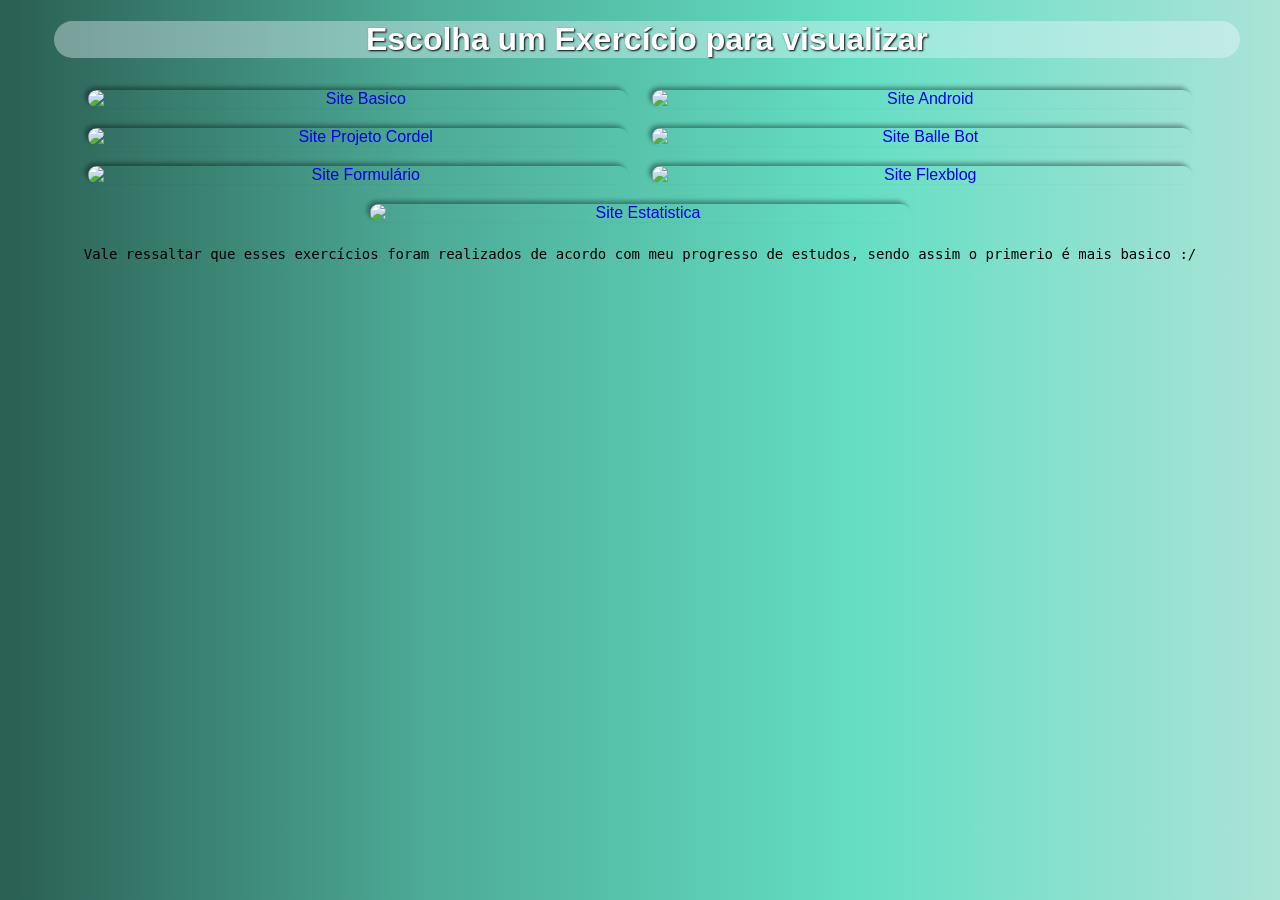
==== index.html @ 1e6b22aa "flexbox" ====
<!DOCTYPE html>
<html lang="pt-br">
<head>
    <meta charset="UTF-8">
    <meta http-equiv="X-UA-Compatible" content="IE=edge">
    <meta name="viewport" content="width=device-width, initial-scale=1.0">
    <title>Exercícios em Html e Css</title>
    <style>
        body{
            font-family: Arial, Helvetica, sans-serif;
            color: rgb(0, 0, 0);
            background-image: linear-gradient(90deg, #2A5E53, #4DAB96, #64DEC3, #ABE3D7);
        }
        main{
            text-align: center;
            margin: auto;
            max-width: 1200px;
        }
        h1{
            text-shadow: 1px 1px 2px black;
            color: white;
            margin-left: 14px;
            background-color: rgba(240, 248, 255, 0.39);
            border-radius: 20px;
        }
        p{
            font-size: 14px;
        }
        img{
            width: 45%;
            display: inline-block;
            border-radius: 10px;
            margin: 10px;
            box-shadow: -3px -3px 4px 0px #0000005e;
        }
        img:hover{
            transform: translate(-3px, -3px);
            box-shadow: 0px 0px 20px white;
            transition: transform 0.5s;
        }
    </style>
</head>
<body>
    <main>
        <h1>Escolha um Exercício para visualizar</h1>
        
        <a target="_blank" href="01 - Site Basico Videos Youtube/index.html"><img src="https://user-images.githubusercontent.com/99772255/169634613-be947f81-65aa-474e-9e86-126e1c438010.png" alt="Site Basico"></a>
        <a target="_blank" href="02 - Site Android/index.html"><img src="https://user-images.githubusercontent.com/99772255/169634555-092e57eb-f171-43fe-a26e-8c425935a7a0.png" alt="Site Android"></a> <br>
        <a target="_blank" href="03 - Projeto Cordel/index.html"><img src="https://user-images.githubusercontent.com/99772255/169634869-2fbb396f-a33b-45df-83a2-0c11646e91f7.gif" alt="Site Projeto Cordel"></a>
        <a target="_blank" href="04 - Site Balle Bot/index.html"><img src="https://user-images.githubusercontent.com/99772255/169634985-2d0a8a8c-191f-4c69-8eeb-34fddd392a23.png" alt="Site Balle Bot"></a>
        <a target="_blank" href="05 - Formulario/index.html"><img src="https://user-images.githubusercontent.com/99772255/185262977-880ab204-1952-44a8-9164-40867f91eda7.png" alt="Site Formulário"></a>
        <a target="_blank" href="06 - Flexblog/index.html"><img src="https://user-images.githubusercontent.com/99772255/187099254-921fd24c-55bb-4952-a271-9e5dc4765516.png" alt="Site Flexblog"></a>
        <a target="_blank" href="x - Estatistica/index.html"><img src="https://user-images.githubusercontent.com/99772255/185810724-48d37231-983d-4a82-a83c-d577fc745aea.png" alt="Site Estatistica"></a>
        <code>
            <p>
                Vale ressaltar que esses exercícios foram realizados de acordo com meu progresso de estudos, sendo assim
                o primerio é mais basico :/
            </p>
        </code>
    </main>
</body>
</html>
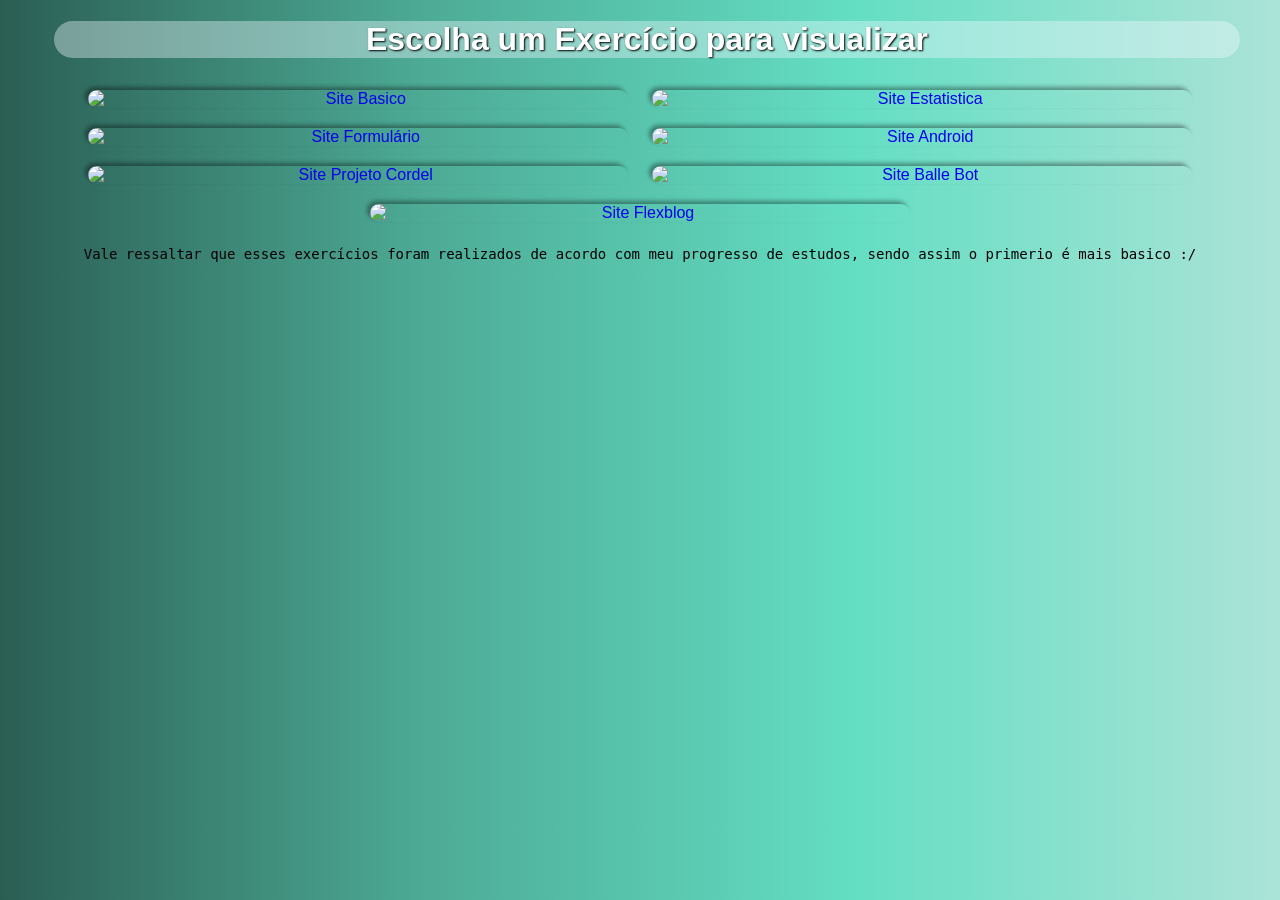
==== commit 21540d6b: "att" ====
--- a/index.html
+++ b/index.html
@@ -45,12 +45,12 @@
         <h1>Escolha um Exercício para visualizar</h1>
         
         <a target="_blank" href="01 - Site Basico Videos Youtube/index.html"><img src="https://user-images.githubusercontent.com/99772255/169634613-be947f81-65aa-474e-9e86-126e1c438010.png" alt="Site Basico"></a>
+        <a target="_blank" href="x - Estatistica/index.html"><img src="https://user-images.githubusercontent.com/99772255/185810724-48d37231-983d-4a82-a83c-d577fc745aea.png" alt="Site Estatistica"></a>
+        <a target="_blank" href="05 - Formulario/index.html"><img src="https://user-images.githubusercontent.com/99772255/185262977-880ab204-1952-44a8-9164-40867f91eda7.png" alt="Site Formulário"></a>
         <a target="_blank" href="02 - Site Android/index.html"><img src="https://user-images.githubusercontent.com/99772255/169634555-092e57eb-f171-43fe-a26e-8c425935a7a0.png" alt="Site Android"></a> <br>
         <a target="_blank" href="03 - Projeto Cordel/index.html"><img src="https://user-images.githubusercontent.com/99772255/169634869-2fbb396f-a33b-45df-83a2-0c11646e91f7.gif" alt="Site Projeto Cordel"></a>
         <a target="_blank" href="04 - Site Balle Bot/index.html"><img src="https://user-images.githubusercontent.com/99772255/169634985-2d0a8a8c-191f-4c69-8eeb-34fddd392a23.png" alt="Site Balle Bot"></a>
-        <a target="_blank" href="05 - Formulario/index.html"><img src="https://user-images.githubusercontent.com/99772255/185262977-880ab204-1952-44a8-9164-40867f91eda7.png" alt="Site Formulário"></a>
         <a target="_blank" href="06 - Flexblog/index.html"><img src="https://user-images.githubusercontent.com/99772255/187099254-921fd24c-55bb-4952-a271-9e5dc4765516.png" alt="Site Flexblog"></a>
-        <a target="_blank" href="x - Estatistica/index.html"><img src="https://user-images.githubusercontent.com/99772255/185810724-48d37231-983d-4a82-a83c-d577fc745aea.png" alt="Site Estatistica"></a>
         <code>
             <p>
                 Vale ressaltar que esses exercícios foram realizados de acordo com meu progresso de estudos, sendo assim
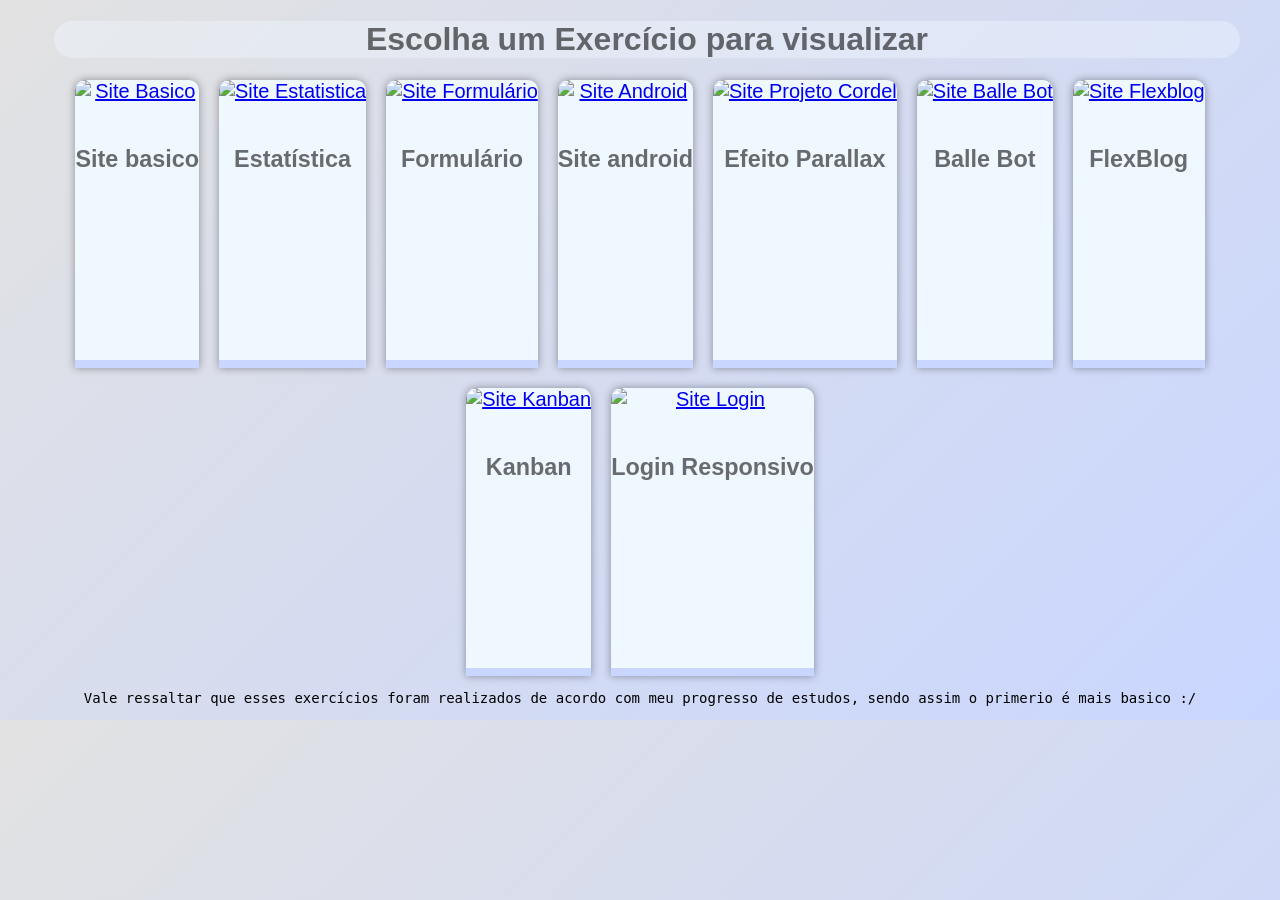
==== commit 171110bf: "att" ====
--- a/index.html
+++ b/index.html
@@ -9,7 +9,7 @@
         body{
             font-family: Arial, Helvetica, sans-serif;
             color: rgb(0, 0, 0);
-            background-image: linear-gradient(90deg, #2A5E53, #4DAB96, #64DEC3, #ABE3D7);
+            background-image: linear-gradient(-45deg, #C9D6FF, #E2E2E2);
         }
         main{
             text-align: center;
@@ -17,8 +17,7 @@
             max-width: 1200px;
         }
         h1{
-            text-shadow: 1px 1px 2px black;
-            color: white;
+            color: rgba(0, 0, 0, 0.568);
             margin-left: 14px;
             background-color: rgba(240, 248, 255, 0.39);
             border-radius: 20px;
@@ -26,17 +25,46 @@
         p{
             font-size: 14px;
         }
+
+        .flex-container{
+            display: flex;
+            flex-wrap: wrap;
+            justify-content: center;
+            align-items: center;
+            gap: 20px;
+        }
+
+        .flex-container .itens{
+            height: 280px;
+            max-width: 300px;
+            border-radius: 10px 10px 0px 0px;
+            box-shadow: 0px 0px 8px #0000005e;
+            background-color: aliceblue;
+            display: flex;
+            color: rgba(0, 0, 0, 0.568);
+            flex-direction: column;
+            gap: 20px 0px;
+            font-size: 1.25em;
+            border-bottom: 8px solid #C9D6FF;
+        }
+
+        .itens:hover{
+            transform: translate(0px, -4px);
+            transition: transform 0.3s;
+            border-bottom: 8px solid aquamarine;
+        }
+
         img{
-            width: 45%;
-            display: inline-block;
-            border-radius: 10px;
-            margin: 10px;
-            box-shadow: -3px -3px 4px 0px #0000005e;
+            display: block;
+            width: 100%;
+            border-radius: 10px 10px 0px 0px;
         }
-        img:hover{
-            transform: translate(-3px, -3px);
-            box-shadow: 0px 0px 20px white;
-            transition: transform 0.5s;
+
+        @media (max-width: 550px){
+            .flex-container .itens{
+                width: 150px;
+                height: 190px;
+            }
         }
     </style>
 </head>
@@ -44,13 +72,62 @@
     <main>
         <h1>Escolha um Exercício para visualizar</h1>
         
-        <a target="_blank" href="01 - Site Basico Videos Youtube/index.html"><img src="https://user-images.githubusercontent.com/99772255/169634613-be947f81-65aa-474e-9e86-126e1c438010.png" alt="Site Basico"></a>
-        <a target="_blank" href="x - Estatistica/index.html"><img src="https://user-images.githubusercontent.com/99772255/185810724-48d37231-983d-4a82-a83c-d577fc745aea.png" alt="Site Estatistica"></a>
-        <a target="_blank" href="05 - Formulario/index.html"><img src="https://user-images.githubusercontent.com/99772255/185262977-880ab204-1952-44a8-9164-40867f91eda7.png" alt="Site Formulário"></a>
-        <a target="_blank" href="02 - Site Android/index.html"><img src="https://user-images.githubusercontent.com/99772255/169634555-092e57eb-f171-43fe-a26e-8c425935a7a0.png" alt="Site Android"></a> <br>
-        <a target="_blank" href="03 - Projeto Cordel/index.html"><img src="https://user-images.githubusercontent.com/99772255/169634869-2fbb396f-a33b-45df-83a2-0c11646e91f7.gif" alt="Site Projeto Cordel"></a>
-        <a target="_blank" href="04 - Site Balle Bot/index.html"><img src="https://user-images.githubusercontent.com/99772255/169634985-2d0a8a8c-191f-4c69-8eeb-34fddd392a23.png" alt="Site Balle Bot"></a>
-        <a target="_blank" href="06 - Flexblog/index.html"><img src="https://user-images.githubusercontent.com/99772255/187099254-921fd24c-55bb-4952-a271-9e5dc4765516.png" alt="Site Flexblog"></a>
+        <div class="flex-container">
+            <div class="itens">
+                <a target="_blank" href="01 - Site Basico Videos Youtube/index.html">
+                    <img src="https://user-images.githubusercontent.com/99772255/169634613-be947f81-65aa-474e-9e86-126e1c438010.png" alt="Site Basico">
+                </a>
+                <h3>Site basico</h3>
+            </div>
+            <div class="itens"> 
+                <a target="_blank" href="x - Estatistica/index.html">
+                    <img src="https://user-images.githubusercontent.com/99772255/185810724-48d37231-983d-4a82-a83c-d577fc745aea.png" alt="Site Estatistica">
+                </a>
+                <h3>Estatística</h3>
+            </div>
+            <div class="itens"> 
+                <a target="_blank" href="05 - Formulario/index.html">
+                    <img src="https://user-images.githubusercontent.com/99772255/185262977-880ab204-1952-44a8-9164-40867f91eda7.png" alt="Site Formulário">
+                </a>
+                <h3>Formulário</h3>
+            </div>
+            <div class="itens">
+                <a target="_blank" href="02 - Site Android/index.html">
+                    <img src="https://user-images.githubusercontent.com/99772255/169634555-092e57eb-f171-43fe-a26e-8c425935a7a0.png" alt="Site Android">
+                </a>
+                <h3>Site android</h3>
+            </div>
+            <div class="itens">
+                <a target="_blank" href="03 - Projeto Cordel/index.html">
+                    <img src="https://user-images.githubusercontent.com/99772255/169634869-2fbb396f-a33b-45df-83a2-0c11646e91f7.gif" alt="Site Projeto Cordel">
+                </a>
+                <h3>Efeito Parallax</h3>
+            </div>
+            <div class="itens">
+                <a target="_blank" href="04 - Site Balle Bot/index.html">
+                    <img src="https://user-images.githubusercontent.com/99772255/169634985-2d0a8a8c-191f-4c69-8eeb-34fddd392a23.png" alt="Site Balle Bot">
+                </a>
+                <h3>Balle Bot</h3>
+            </div>
+            <div class="itens">
+                <a target="_blank" href="06 - Flexblog/index.html">
+                    <img src="https://user-images.githubusercontent.com/99772255/187099254-921fd24c-55bb-4952-a271-9e5dc4765516.png" alt="Site Flexblog">
+                </a>
+                <h3>FlexBlog</h3>
+            </div>
+            <div class="itens">
+                <a target="_blank" href="06 - Flexblog/index.html">
+                    <img src="https://user-images.githubusercontent.com/99772255/188302509-b814f7fb-c365-42be-86a0-17b50d470109.png" alt="Site Kanban">
+                </a>
+                <h3>Kanban</h3>
+            </div>
+            <div class="itens">
+                <a target="_blank" href="08 - login/index.html">
+                    <img src="https://user-images.githubusercontent.com/99772255/188302432-fde9741c-d5f9-4a9c-8459-46e0a44f76be.png" alt="Site Login">
+                </a>
+                <h3>Login Responsivo</h3>
+            </div>
+        </div>
         <code>
             <p>
                 Vale ressaltar que esses exercícios foram realizados de acordo com meu progresso de estudos, sendo assim
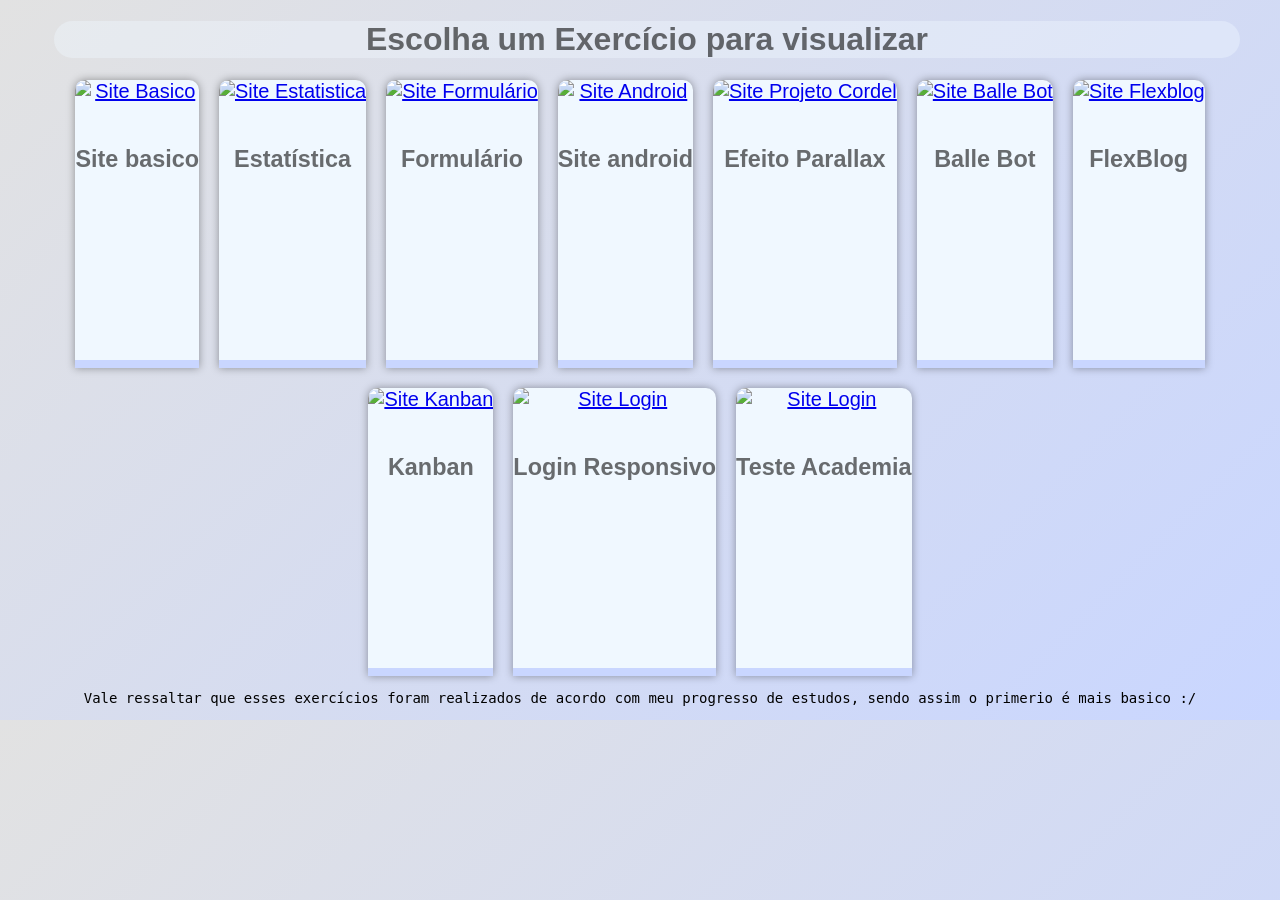
==== commit a10f1798: "test" ====
--- a/index.html
+++ b/index.html
@@ -127,6 +127,12 @@
                 </a>
                 <h3>Login Responsivo</h3>
             </div>
+            <div class="itens">
+                <a target="_blank" href="x - Academia/index.html">
+                    <img src="https://esbrasil.com.br/wp-content/uploads/2020/05/academias.jpg" alt="Site Login">
+                </a>
+                <h3>Teste Academia</h3>
+            </div>
         </div>
         <code>
             <p>
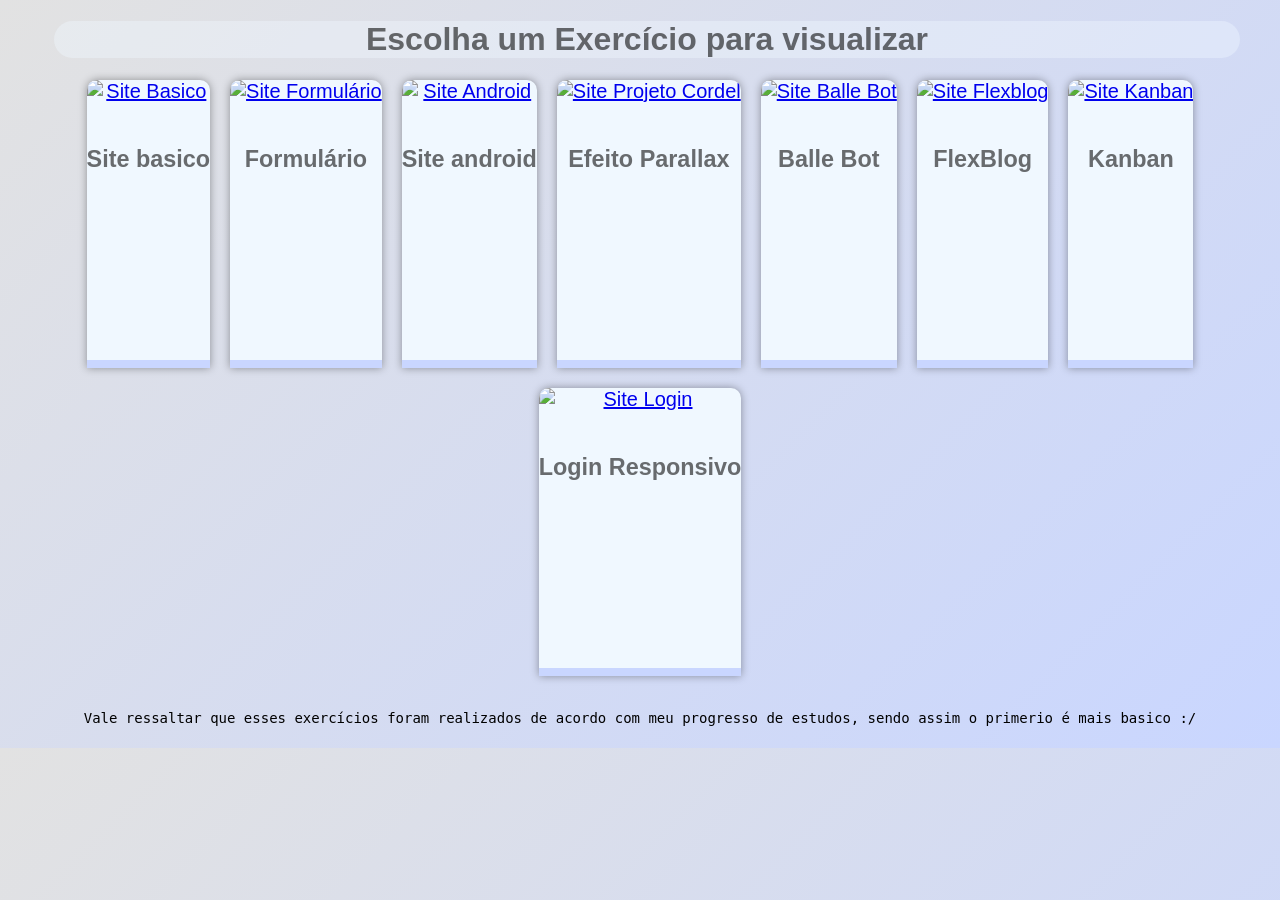
==== commit 798b33d1: "att" ====
--- a/index.html
+++ b/index.html
@@ -80,12 +80,6 @@
                 <h3>Site basico</h3>
             </div>
             <div class="itens"> 
-                <a target="_blank" href="x - Estatistica/index.html">
-                    <img src="https://user-images.githubusercontent.com/99772255/185810724-48d37231-983d-4a82-a83c-d577fc745aea.png" alt="Site Estatistica">
-                </a>
-                <h3>Estatística</h3>
-            </div>
-            <div class="itens"> 
                 <a target="_blank" href="05 - Formulario/index.html">
                     <img src="https://user-images.githubusercontent.com/99772255/185262977-880ab204-1952-44a8-9164-40867f91eda7.png" alt="Site Formulário">
                 </a>
@@ -116,7 +110,7 @@
                 <h3>FlexBlog</h3>
             </div>
             <div class="itens">
-                <a target="_blank" href="06 - Flexblog/index.html">
+                <a target="_blank" href="07 - kanban/index.html">
                     <img src="https://user-images.githubusercontent.com/99772255/188302509-b814f7fb-c365-42be-86a0-17b50d470109.png" alt="Site Kanban">
                 </a>
                 <h3>Kanban</h3>
@@ -127,13 +121,6 @@
                 </a>
                 <h3>Login Responsivo</h3>
             </div>
-            <div class="itens">
-                <a target="_blank" href="x - Academia/index.html">
-                    <img src="https://esbrasil.com.br/wp-content/uploads/2020/05/academias.jpg" alt="Site Login">
-                </a>
-                <h3>Teste Academia</h3>
-            </div>
-        </div>
         <code>
             <p>
                 Vale ressaltar que esses exercícios foram realizados de acordo com meu progresso de estudos, sendo assim
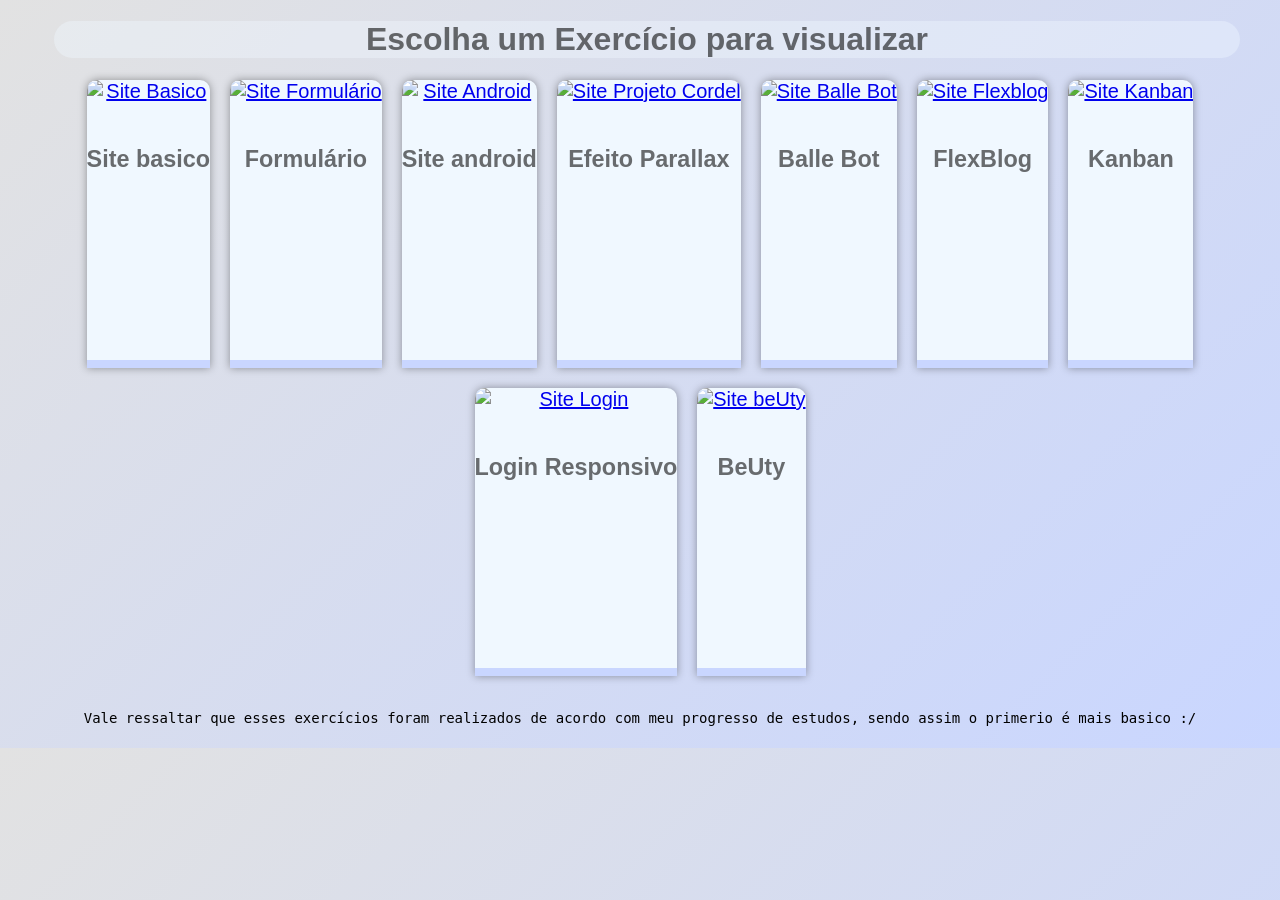
==== commit fee09a75: "update beUty" ====
--- a/index.html
+++ b/index.html
@@ -121,6 +121,12 @@
                 </a>
                 <h3>Login Responsivo</h3>
             </div>
+            <div class="itens">
+                <a target="_blank" href="09 - beUty/index.html">
+                    <img src="https://user-images.githubusercontent.com/99772255/189008961-50b81b49-1fb9-4195-8d98-35462564ee9b.png" alt="Site beUty">
+                </a>
+                <h3>BeUty</h3>
+            </div>
         <code>
             <p>
                 Vale ressaltar que esses exercícios foram realizados de acordo com meu progresso de estudos, sendo assim
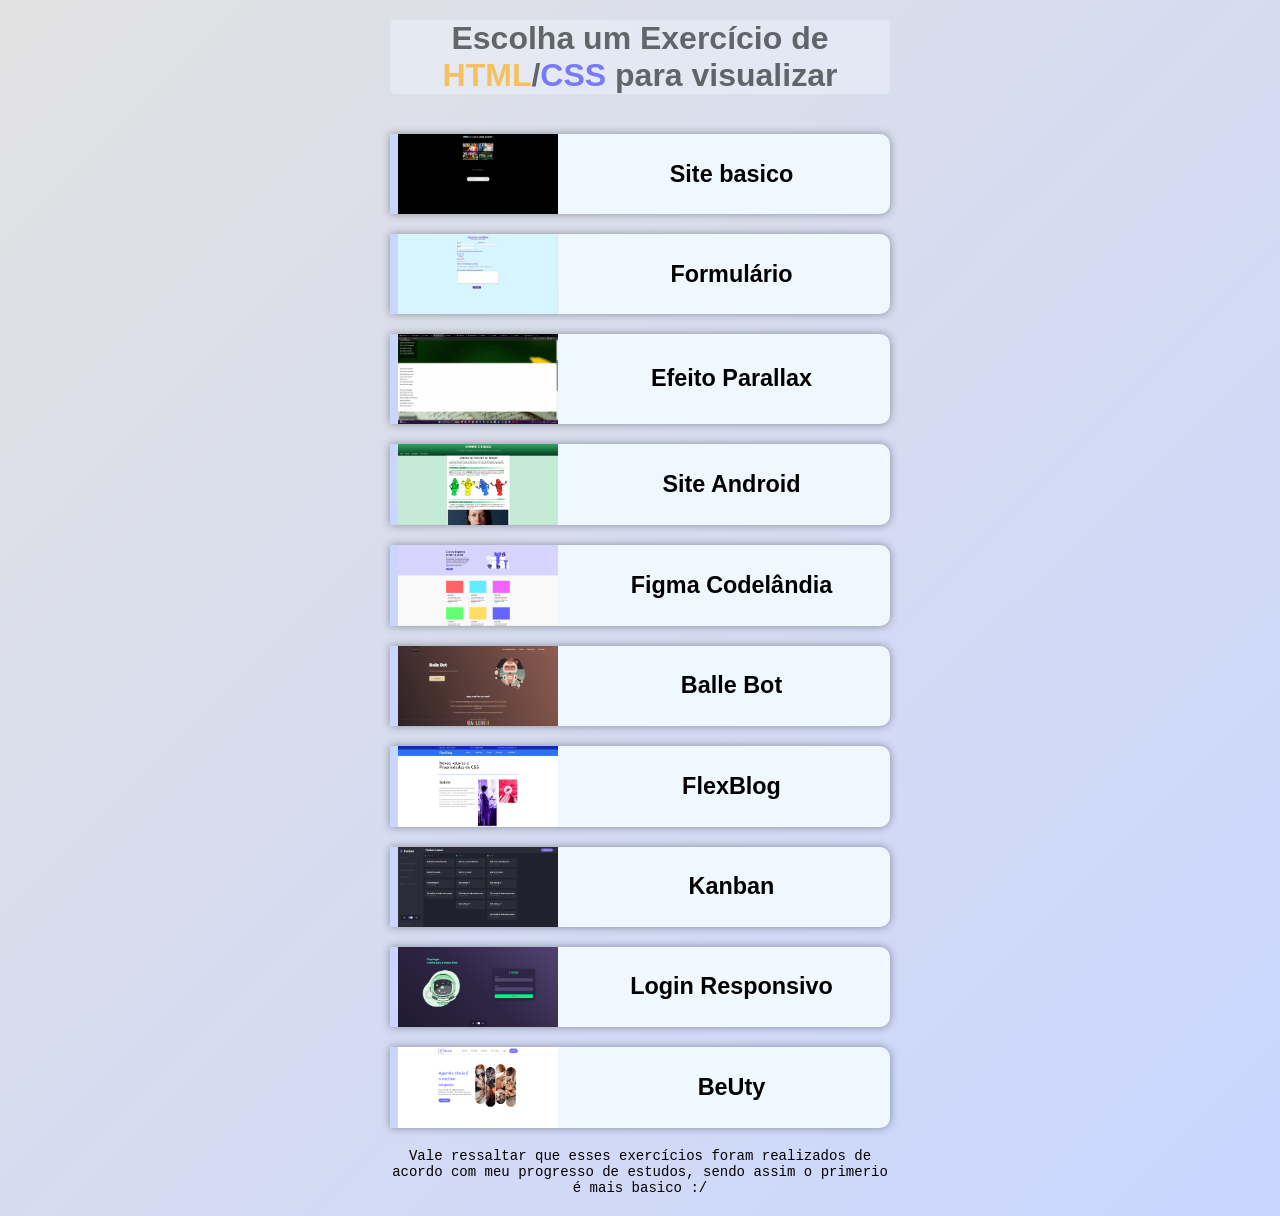
==== commit b5bf76ce: "improving visibility" ====
--- a/index.html
+++ b/index.html
@@ -4,128 +4,94 @@
     <meta charset="UTF-8">
     <meta http-equiv="X-UA-Compatible" content="IE=edge">
     <meta name="viewport" content="width=device-width, initial-scale=1.0">
-    <title>Exercícios em Html e Css</title>
-    <style>
-        body{
-            font-family: Arial, Helvetica, sans-serif;
-            color: rgb(0, 0, 0);
-            background-image: linear-gradient(-45deg, #C9D6FF, #E2E2E2);
-        }
-        main{
-            text-align: center;
-            margin: auto;
-            max-width: 1200px;
-        }
-        h1{
-            color: rgba(0, 0, 0, 0.568);
-            margin-left: 14px;
-            background-color: rgba(240, 248, 255, 0.39);
-            border-radius: 20px;
-        }
-        p{
-            font-size: 14px;
-        }
-
-        .flex-container{
-            display: flex;
-            flex-wrap: wrap;
-            justify-content: center;
-            align-items: center;
-            gap: 20px;
-        }
-
-        .flex-container .itens{
-            height: 280px;
-            max-width: 300px;
-            border-radius: 10px 10px 0px 0px;
-            box-shadow: 0px 0px 8px #0000005e;
-            background-color: aliceblue;
-            display: flex;
-            color: rgba(0, 0, 0, 0.568);
-            flex-direction: column;
-            gap: 20px 0px;
-            font-size: 1.25em;
-            border-bottom: 8px solid #C9D6FF;
-        }
-
-        .itens:hover{
-            transform: translate(0px, -4px);
-            transition: transform 0.3s;
-            border-bottom: 8px solid aquamarine;
-        }
-
-        img{
-            display: block;
-            width: 100%;
-            border-radius: 10px 10px 0px 0px;
-        }
-
-        @media (max-width: 550px){
-            .flex-container .itens{
-                width: 150px;
-                height: 190px;
-            }
-        }
-    </style>
+    <link rel="stylesheet" href="style.css">
+    <link rel="shortcut icon" href="imagens/favicon.png" type="image/x-icon">
+    <title>Exercícios Html/Css</title>
 </head>
 <body>
     <main>
-        <h1>Escolha um Exercício para visualizar</h1>
+        <h1>Escolha um Exercício de <span class="html">HTML</span>/<span class="css">CSS</span> para visualizar</h1>
         
         <div class="flex-container">
             <div class="itens">
                 <a target="_blank" href="01 - Site Basico Videos Youtube/index.html">
-                    <img src="https://user-images.githubusercontent.com/99772255/169634613-be947f81-65aa-474e-9e86-126e1c438010.png" alt="Site Basico">
+                    <div>
+                        <img src="imagens/Site Basico.png" alt="Site Basico">
+                        <h3>Site basico</h3>
+                    </div>
                 </a>
-                <h3>Site basico</h3>
             </div>
             <div class="itens"> 
-                <a target="_blank" href="05 - Formulario/index.html">
-                    <img src="https://user-images.githubusercontent.com/99772255/185262977-880ab204-1952-44a8-9164-40867f91eda7.png" alt="Site Formulário">
+                <a target="_blank" href="02 - Formulario/index.html">
+                    <div>
+                        <img src="imagens/Formulario.png" alt="Site Formulário">
+                        <h3>Formulário</h3>
+                    </div>
                 </a>
-                <h3>Formulário</h3>
-            </div>
-            <div class="itens">
-                <a target="_blank" href="02 - Site Android/index.html">
-                    <img src="https://user-images.githubusercontent.com/99772255/169634555-092e57eb-f171-43fe-a26e-8c425935a7a0.png" alt="Site Android">
-                </a>
-                <h3>Site android</h3>
             </div>
             <div class="itens">
                 <a target="_blank" href="03 - Projeto Cordel/index.html">
-                    <img src="https://user-images.githubusercontent.com/99772255/169634869-2fbb396f-a33b-45df-83a2-0c11646e91f7.gif" alt="Site Projeto Cordel">
+                    <div>
+                        <img src="imagens/Parallax.gif" alt="Site Projeto Cordel">
+                        <h3>Efeito Parallax</h3>
+                    </div>
                 </a>
-                <h3>Efeito Parallax</h3>
             </div>
             <div class="itens">
-                <a target="_blank" href="04 - Site Balle Bot/index.html">
-                    <img src="https://user-images.githubusercontent.com/99772255/169634985-2d0a8a8c-191f-4c69-8eeb-34fddd392a23.png" alt="Site Balle Bot">
+                <a target="_blank" href="04 - Site Android/index.html">
+                    <div>
+                        <img src="imagens/Android.png" alt="Site Android">
+                        <h3>Site Android</h3>
+                    </div>
                 </a>
-                <h3>Balle Bot</h3>
             </div>
             <div class="itens">
-                <a target="_blank" href="06 - Flexblog/index.html">
-                    <img src="https://user-images.githubusercontent.com/99772255/187099254-921fd24c-55bb-4952-a271-9e5dc4765516.png" alt="Site Flexblog">
+                <a target="_blank" href="05 - Figma Codelandia/index.html">
+                    <div>
+                        <img src="imagens/Codelandia.png" alt="Figma Codelandia">
+                        <h3>Figma Codelândia</h3>
+                    </div>
                 </a>
-                <h3>FlexBlog</h3>
             </div>
             <div class="itens">
-                <a target="_blank" href="07 - kanban/index.html">
-                    <img src="https://user-images.githubusercontent.com/99772255/188302509-b814f7fb-c365-42be-86a0-17b50d470109.png" alt="Site Kanban">
+                <a target="_blank" href="06 - Site Balle Bot/index.html">
+                    <div>
+                        <img src="imagens/BalleBot.png" alt="Site Balle Bot">
+                        <h3>Balle Bot</h3>
+                    </div>
                 </a>
-                <h3>Kanban</h3>
             </div>
             <div class="itens">
-                <a target="_blank" href="08 - login/index.html">
-                    <img src="https://user-images.githubusercontent.com/99772255/188302432-fde9741c-d5f9-4a9c-8459-46e0a44f76be.png" alt="Site Login">
+                <a target="_blank" href="07 - Flexblog/index.html">
+                    <div>
+                        <img src="imagens/FlexBlog.png" alt="Site Flexblog">
+                        <h3>FlexBlog</h3>
+                    </div>
                 </a>
-                <h3>Login Responsivo</h3>
             </div>
             <div class="itens">
-                <a target="_blank" href="09 - beUty/index.html">
-                    <img src="https://user-images.githubusercontent.com/99772255/189008961-50b81b49-1fb9-4195-8d98-35462564ee9b.png" alt="Site beUty">
+                <a target="_blank" href="08 - kanban/index.html">
+                    <div>
+                        <img src="imagens/Kanban.png" alt="Site Kanban">
+                        <h3>Kanban</h3>
+                    </div>
                 </a>
-                <h3>BeUty</h3>
+            </div>
+            <div class="itens">
+                <a target="_blank" href="09 - login/index.html">
+                    <div>
+                        <img src="imagens/login.png" alt="Site Login">
+                        <h3>Login Responsivo</h3>
+                    </div>
+                </a>
+            </div>
+            <div class="itens">
+                <a target="_blank" href="10 - beUty/index.html">
+                    <div>
+                        <img src="imagens/BeUty.png" alt="Site beUty">
+                        <h3>BeUty</h3>
+                    </div>
+                </a>
             </div>
         <code>
             <p>
--- a/style.css
+++ b/style.css
@@ -0,0 +1,119 @@
+*{
+    margin: 0;
+    padding: 0;
+    box-sizing: border-box;
+}
+
+body{
+    font-family: Arial, Helvetica, sans-serif;
+    color: rgb(0, 0, 0);
+    background-image: linear-gradient(-45deg, #C9D6FF, #E2E2E2);
+}
+
+main{
+    display: flex;
+    flex-direction: column;
+    align-items: center;
+    margin: auto;
+    max-width: 1200px;
+    padding: 20px;
+}
+
+h1{
+    color: rgba(0, 0, 0, 0.568);
+    padding: 0px 20px;
+    border-radius: 5px;
+    background-color: rgba(240, 248, 255, 0.39);
+    max-width: 500px;
+    text-align: center;
+}
+
+.html{
+    color: #ffa6009a;
+}
+
+.css{
+    color: rgba(0, 0, 255, 0.473);
+}
+
+.flex-container{
+    display: flex;
+    flex-wrap: wrap;
+    flex-direction: column;
+    margin-top: 40px;
+    gap: 20px;
+    max-width: 500px;
+}
+
+.flex-container .itens{
+    width: 100%;
+    font-size: 1.25em;
+    background-color: aliceblue;
+    color: rgba(0, 0, 0, 0.568);
+    box-shadow: 0px 0px 8px #0000005e;
+    border-radius: 0px 10px 10px 0px;
+    border-left: 8px solid #C9D6FF;
+    cursor: pointer;
+}
+
+.flex-container .itens a{
+    text-decoration: none;
+    color: black;
+}
+
+.flex-container .itens a div{
+    display: flex;
+    align-items: center;
+    gap: 20px;
+}
+
+.flex-container .itens a div img{
+    display: block;
+    width: 160px;
+}
+
+.flex-container .itens a div h3{
+    width: 100%;
+    text-align: center;
+    padding-right: 5px;
+}
+
+
+
+.itens:hover{
+    transform: translate(0px, -4px);
+    transition: transform 0.3s;
+    border-left: 8px solid aquamarine;
+}
+
+p{
+    font-size: 14px;
+    text-align: center;
+}
+
+@media screen and (max-width: 350px) {
+    .flex-container .itens a div{
+        gap: 10px;
+    }
+
+    .flex-container .itens a div h3{
+        width: auto;
+        font-size: 16px;
+    }
+
+    .flex-container .itens a div img{
+        width: 120px;
+    }
+}
+
+
+
+@media screen and (max-width: 500px) {
+    h1{
+        font-size: 26px;
+    }
+
+    .flex-container{
+        gap: 10px;
+    }
+}
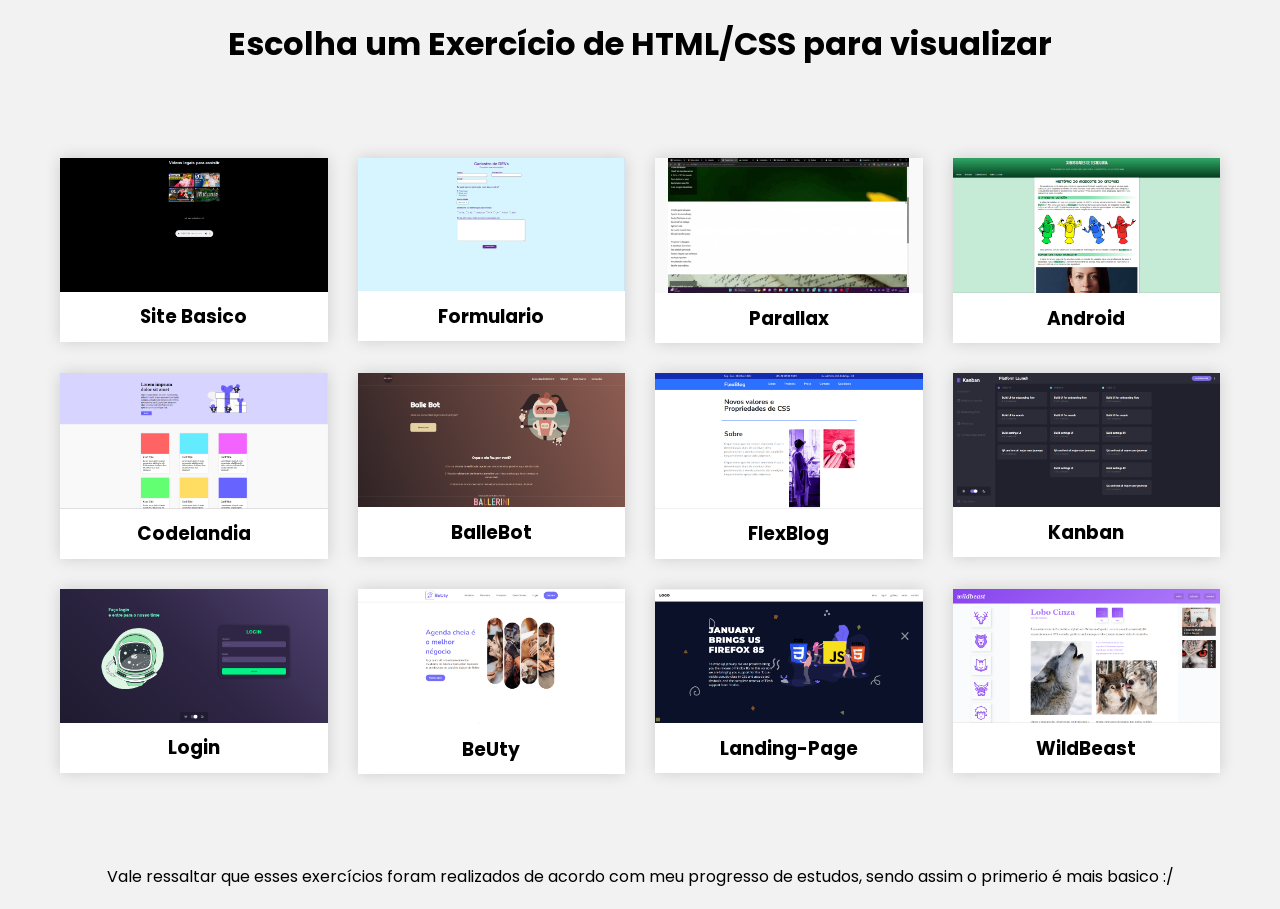
==== commit 234edf00: "2 new projects - wildBeast/L" ====
--- a/index.html
+++ b/index.html
@@ -9,96 +9,139 @@
     <title>Exercícios Html/Css</title>
 </head>
 <body>
-    <main>
-        <h1>Escolha um Exercício de <span class="html">HTML</span>/<span class="css">CSS</span> para visualizar</h1>
-        
-        <div class="flex-container">
-            <div class="itens">
-                <a target="_blank" href="01 - Site Basico Videos Youtube/index.html">
-                    <div>
-                        <img src="imagens/Site Basico.png" alt="Site Basico">
-                        <h3>Site basico</h3>
-                    </div>
-                </a>
+    <header>
+        <div id="header-container">
+            <h1>Escolha um Exercício de <span class="html">HTML</span>/<span class="css">CSS</span> para visualizar</h1>
+        </div>
+    </header>
+    
+    <div class="grid-container">
+        <a target="_blank" href="01 - Site Basico Videos Youtube/index.html">
+            <div class="grid-itens">
+                <div class="img-grid-itens">
+                    <img src="imagens/Site Basico.png" alt="">
+                </div>
+                <div class="description-container">
+                    <h3>Site Basico</h3>
+                </div>
             </div>
-            <div class="itens"> 
-                <a target="_blank" href="02 - Formulario/index.html">
-                    <div>
-                        <img src="imagens/Formulario.png" alt="Site Formulário">
-                        <h3>Formulário</h3>
-                    </div>
-                </a>
+        </a>
+        <a href="02 - Formulario/index.html" target="_blank">
+            <div class="grid-itens">
+                <div class="img-grid-itens">
+                    <img src="imagens/Formulario.png" alt="">
+                </div>
+                <div class="description-container">
+                    <h3>Formulario</h3>
+                </div>
             </div>
-            <div class="itens">
-                <a target="_blank" href="03 - Projeto Cordel/index.html">
-                    <div>
-                        <img src="imagens/Parallax.gif" alt="Site Projeto Cordel">
-                        <h3>Efeito Parallax</h3>
-                    </div>
-                </a>
+        </a>
+        <a href="03 - Projeto Cordel/index.html" target="_blank">
+            <div class="grid-itens">
+                <div id="parallax-img-container" class="img-grid-itens">
+                    <img id="parallax" src="imagens/Parallax.gif" alt="">
+                </div>
+                <div class="description-container">
+                    <h3>Parallax</h3>
+                </div>
             </div>
-            <div class="itens">
-                <a target="_blank" href="04 - Site Android/index.html">
-                    <div>
-                        <img src="imagens/Android.png" alt="Site Android">
-                        <h3>Site Android</h3>
-                    </div>
-                </a>
+        </a>
+        <a href="04 - Site Android/index.html" target="_blank">
+            <div class="grid-itens">
+                <div class="img-grid-itens">
+                    <img src="imagens/Android.png" alt="">
+                </div>
+                <div class="description-container">
+                    <h3>Android</h3>
+                </div>
             </div>
-            <div class="itens">
-                <a target="_blank" href="05 - Figma Codelandia/index.html">
-                    <div>
-                        <img src="imagens/Codelandia.png" alt="Figma Codelandia">
-                        <h3>Figma Codelândia</h3>
-                    </div>
-                </a>
+        </a>
+        <a href="05 - Figma Codelandia/index.html" target="_blank">
+            <div class="grid-itens">
+                <div class="img-grid-itens">
+                    <img src="imagens/Codelandia.png" alt="">
+                </div>
+                <div class="description-container">
+                    <h3>Codelandia</h3>
+                </div>
             </div>
-            <div class="itens">
-                <a target="_blank" href="06 - Site Balle Bot/index.html">
-                    <div>
-                        <img src="imagens/BalleBot.png" alt="Site Balle Bot">
-                        <h3>Balle Bot</h3>
-                    </div>
-                </a>
+        </a>
+        <a href="06 - Site Balle Bot/index.html" target="_blank">
+            <div class="grid-itens">
+                <div class="img-grid-itens">
+                    <img src="imagens/BalleBot.png" alt="">
+                </div>
+                <div class="description-container">
+                    <h3>BalleBot</h3>
+                </div>
             </div>
-            <div class="itens">
-                <a target="_blank" href="07 - Flexblog/index.html">
-                    <div>
-                        <img src="imagens/FlexBlog.png" alt="Site Flexblog">
-                        <h3>FlexBlog</h3>
-                    </div>
-                </a>
+        </a>
+        <a href="07 - Flexblog/index.html" target="_blank">
+            <div class="grid-itens">
+                <div class="img-grid-itens">
+                    <img src="imagens/FlexBlog.png" alt="">
+                </div>
+                <div class="description-container">
+                    <h3>FlexBlog</h3>
+                </div>
             </div>
-            <div class="itens">
-                <a target="_blank" href="08 - kanban/index.html">
-                    <div>
-                        <img src="imagens/Kanban.png" alt="Site Kanban">
-                        <h3>Kanban</h3>
-                    </div>
-                </a>
+        </a>
+        <a href="08 - kanban/index.html" target="_blank">
+            <div class="grid-itens">
+                <div class="img-grid-itens">
+                    <img src="imagens/Kanban.png" alt="">
+                </div>
+                <div class="description-container">
+                    <h3>Kanban</h3>
+                </div>
             </div>
-            <div class="itens">
-                <a target="_blank" href="09 - login/index.html">
-                    <div>
-                        <img src="imagens/login.png" alt="Site Login">
-                        <h3>Login Responsivo</h3>
-                    </div>
-                </a>
+        </a>
+        <a href="09 - login/index.html" target="_blank">
+            <div class="grid-itens">
+                <div class="img-grid-itens">
+                    <img src="imagens/login.png" alt="">
+                </div>
+                <div class="description-container">
+                    <h3>Login</h3>
+                </div>
             </div>
-            <div class="itens">
-                <a target="_blank" href="10 - beUty/index.html">
-                    <div>
-                        <img src="imagens/BeUty.png" alt="Site beUty">
-                        <h3>BeUty</h3>
-                    </div>
-                </a>
+        </a>
+        <a href="10 - beUty/index.html" target="_blank">
+            <div class="grid-itens">
+                <div class="img-grid-itens">
+                    <img src="imagens/BeUty.png" alt="">
+                </div>
+                <div class="description-container">
+                    <h3>BeUty</h3>
+                </div>
             </div>
-        <code>
-            <p>
-                Vale ressaltar que esses exercícios foram realizados de acordo com meu progresso de estudos, sendo assim
-                o primerio é mais basico :/
-            </p>
-        </code>
-    </main>
+        </a>
+        <a href="11 - Landing Page/index.html" target="_blank">
+            <div class="grid-itens">
+                <div class="img-grid-itens">
+                    <img src="imagens/Landing-Page.png" alt="">
+                </div>
+                <div class="description-container">
+                    <h3>Landing-Page</h3>
+                </div>
+            </div>
+        </a>
+        <a href="12 - WildBeast/index.html" target="_blank">
+            <div class="grid-itens">
+                <div class="img-grid-itens">
+                    <img src="imagens/WildBeast.png" alt="">
+                </div>
+                <div class="description-container">
+                    <h3>WildBeast</h3>
+                </div>
+            </div>
+        </a>
+    </div>
+    <footer>
+        <p>
+            Vale ressaltar que esses exercícios foram realizados de acordo com meu progresso de estudos, sendo assim
+            o primerio é mais basico :/
+        </p>
+    </footer>
 </body>
 </html>
--- a/style.css
+++ b/style.css
@@ -1,3 +1,5 @@
+@import url('https://fonts.googleapis.com/css2?family=Bungee+Shade&family=Poppins:ital,wght@0,100;0,200;0,300;0,400;0,500;0,600;0,700;0,800;0,900;1,100;1,200;1,300;1,400;1,500;1,600;1,700;1,800;1,900&display=swap');
+
 *{
     margin: 0;
     padding: 0;
@@ -5,115 +7,98 @@
 }
 
 body{
-    font-family: Arial, Helvetica, sans-serif;
+    font-family: 'Poppins', sans-serif;
+    min-height: 100vh;
     color: rgb(0, 0, 0);
-    background-image: linear-gradient(-45deg, #C9D6FF, #E2E2E2);
+    background-color: rgba(0, 0, 0, 0.05);
 }
 
-main{
-    display: flex;
-    flex-direction: column;
-    align-items: center;
-    margin: auto;
-    max-width: 1200px;
-    padding: 20px;
-}
-
-h1{
-    color: rgba(0, 0, 0, 0.568);
-    padding: 0px 20px;
-    border-radius: 5px;
-    background-color: rgba(240, 248, 255, 0.39);
-    max-width: 500px;
-    text-align: center;
-}
-
-.html{
-    color: #ffa6009a;
-}
-
-.css{
-    color: rgba(0, 0, 255, 0.473);
-}
-
-.flex-container{
-    display: flex;
-    flex-wrap: wrap;
-    flex-direction: column;
-    margin-top: 40px;
-    gap: 20px;
-    max-width: 500px;
-}
-
-.flex-container .itens{
-    width: 100%;
-    font-size: 1.25em;
-    background-color: aliceblue;
-    color: rgba(0, 0, 0, 0.568);
-    box-shadow: 0px 0px 8px #0000005e;
-    border-radius: 0px 10px 10px 0px;
-    border-left: 8px solid #C9D6FF;
-    cursor: pointer;
-}
-
-.flex-container .itens a{
+a{
     text-decoration: none;
     color: black;
 }
 
-.flex-container .itens a div{
-    display: flex;
-    align-items: center;
-    gap: 20px;
+a:visited, a:active{
+    color: black !important;
 }
 
-.flex-container .itens a div img{
+img{
     display: block;
-    width: 160px;
+    width: 100%;
 }
 
-.flex-container .itens a div h3{
-    width: 100%;
+#parallax{
+    width: 90%;
+    margin: auto;
+}
+
+#parallax-img-container{
+    background-color: rgba(255, 255, 255, 0.6);
+}
+
+/* HEADER */
+
+header{
     text-align: center;
-    padding-right: 5px;
+}
+
+#header-container{
+    max-width: 1200px;
+    margin: auto;
+    padding: 20px;
+}
+
+
+/* MAIN */
+
+.grid-container{
+    max-width: 1200px;
+    min-height: 84vh;
+    margin: auto;
+    padding: 20px;
+    display: grid;
+    align-content: center;
+    grid-template-columns: repeat(auto-fit, minmax(250px, 1fr));
+    gap: 30px;
+}
+
+.grid-itens{
+    box-shadow: 0px 0px 15px 0px rgba(0, 0, 0, 0.15);
+    transition: .3s ease-in-out;
+    /* border-radius: 5px; */
+}
+
+.grid-itens:hover{
+    position: relative;
+    top: -2px;
+    box-shadow: 0px 0px 15px 0px rgba(0, 0, 0, 0.35);
+}
+
+.description-container{
+    min-height: 50px;
+    display: grid;
+    justify-items: center;
+    align-items: center;
+    background-color: white;
 }
 
 
 
-.itens:hover{
-    transform: translate(0px, -4px);
-    transition: transform 0.3s;
-    border-left: 8px solid aquamarine;
+/* FOOTER */
+
+footer{
+    padding: 20px;
 }
 
-p{
-    font-size: 14px;
+footer p{
     text-align: center;
 }
 
-@media screen and (max-width: 350px) {
-    .flex-container .itens a div{
-        gap: 10px;
-    }
 
-    .flex-container .itens a div h3{
-        width: auto;
-        font-size: 16px;
-    }
+/* MEDIA */
 
-    .flex-container .itens a div img{
-        width: 120px;
-    }
-}
-
-
-
-@media screen and (max-width: 500px) {
-    h1{
-        font-size: 26px;
-    }
-
-    .flex-container{
-        gap: 10px;
+@media screen and (max-width: 500px){
+    header h1{
+        font-size: 23px;
     }
 }
